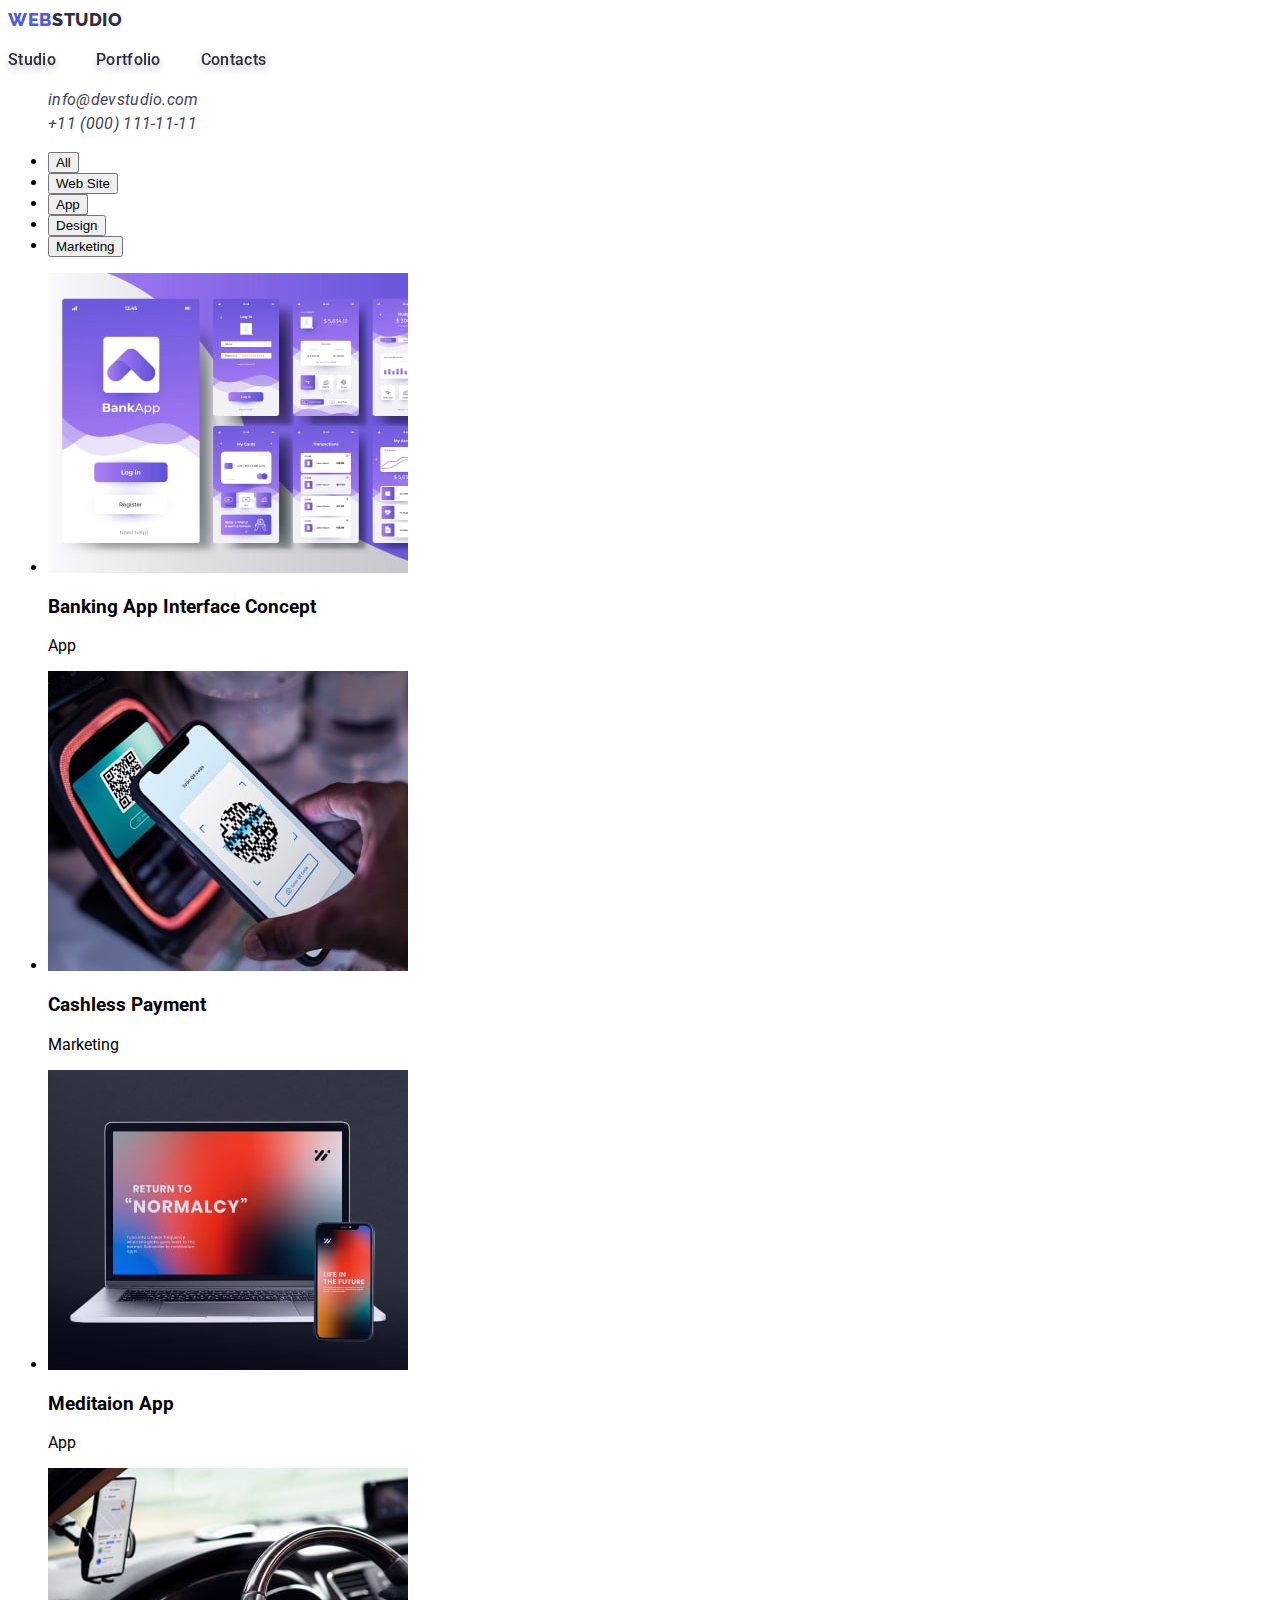
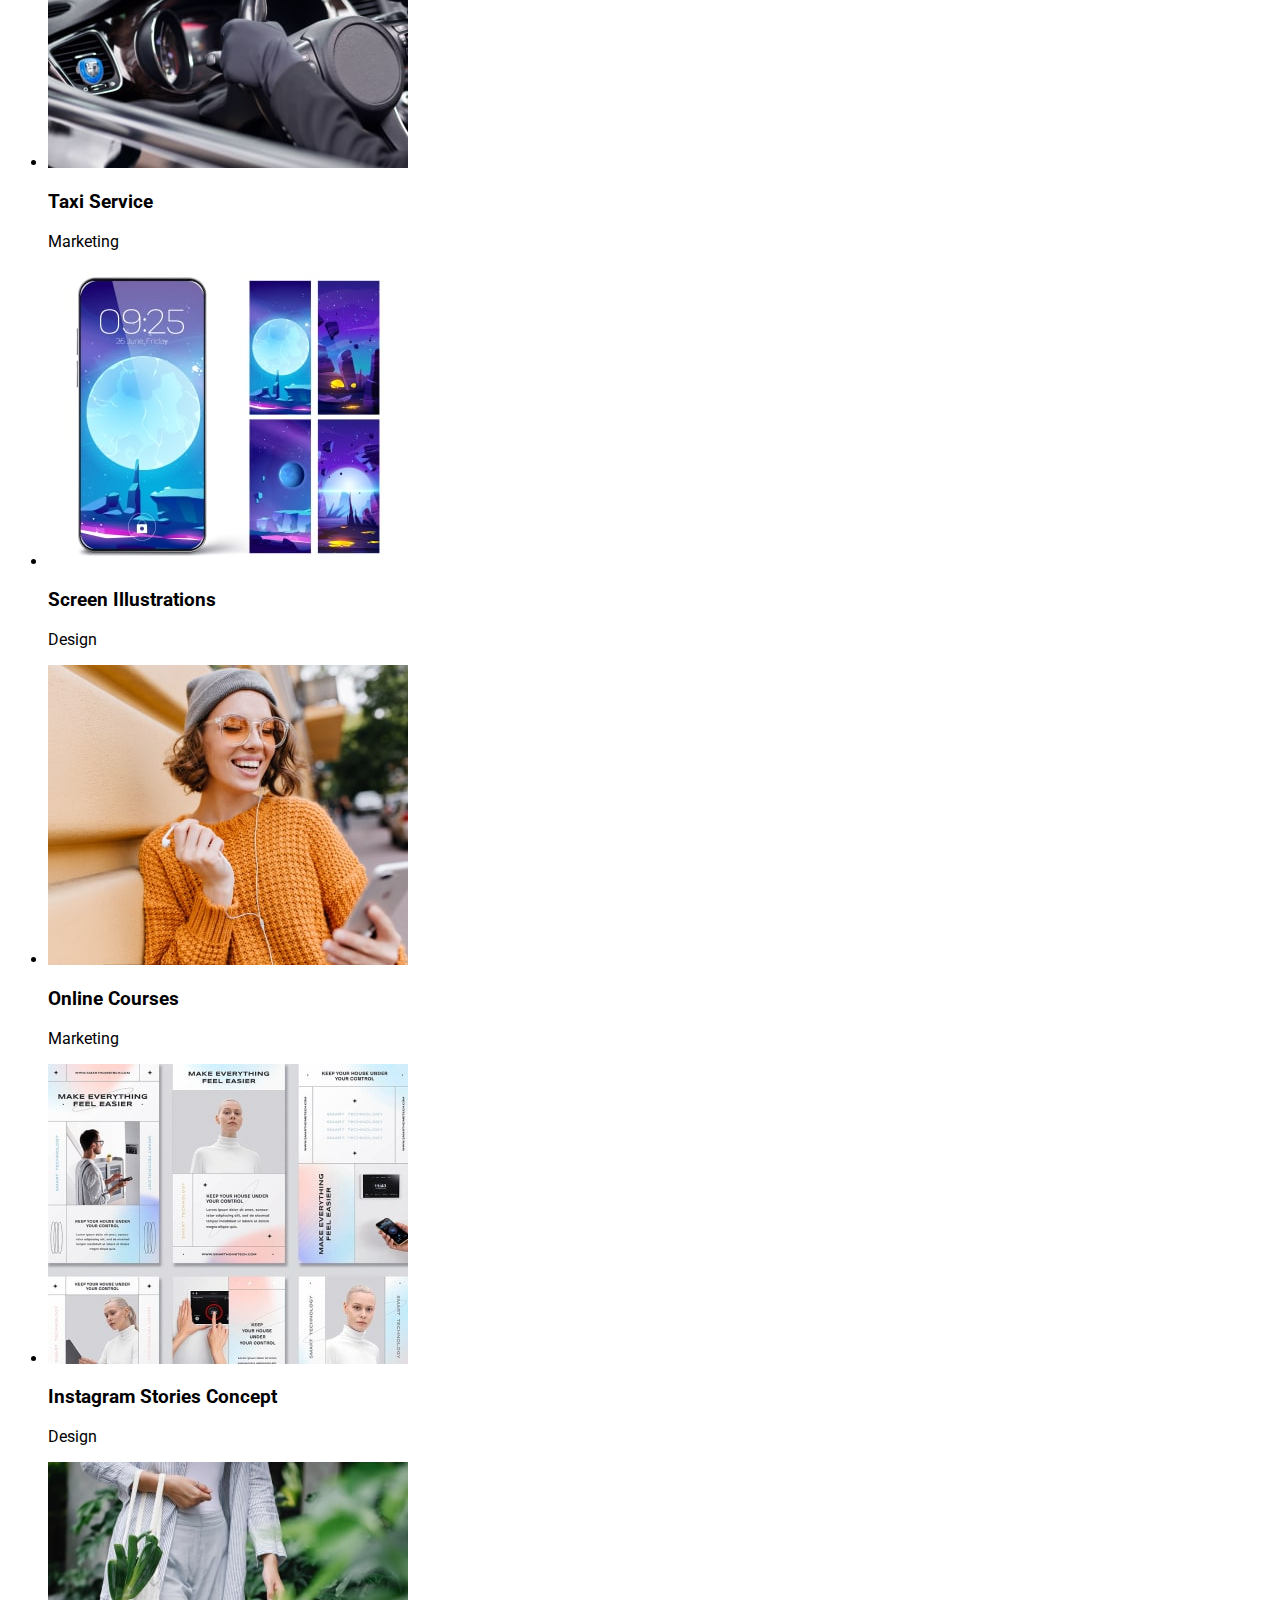
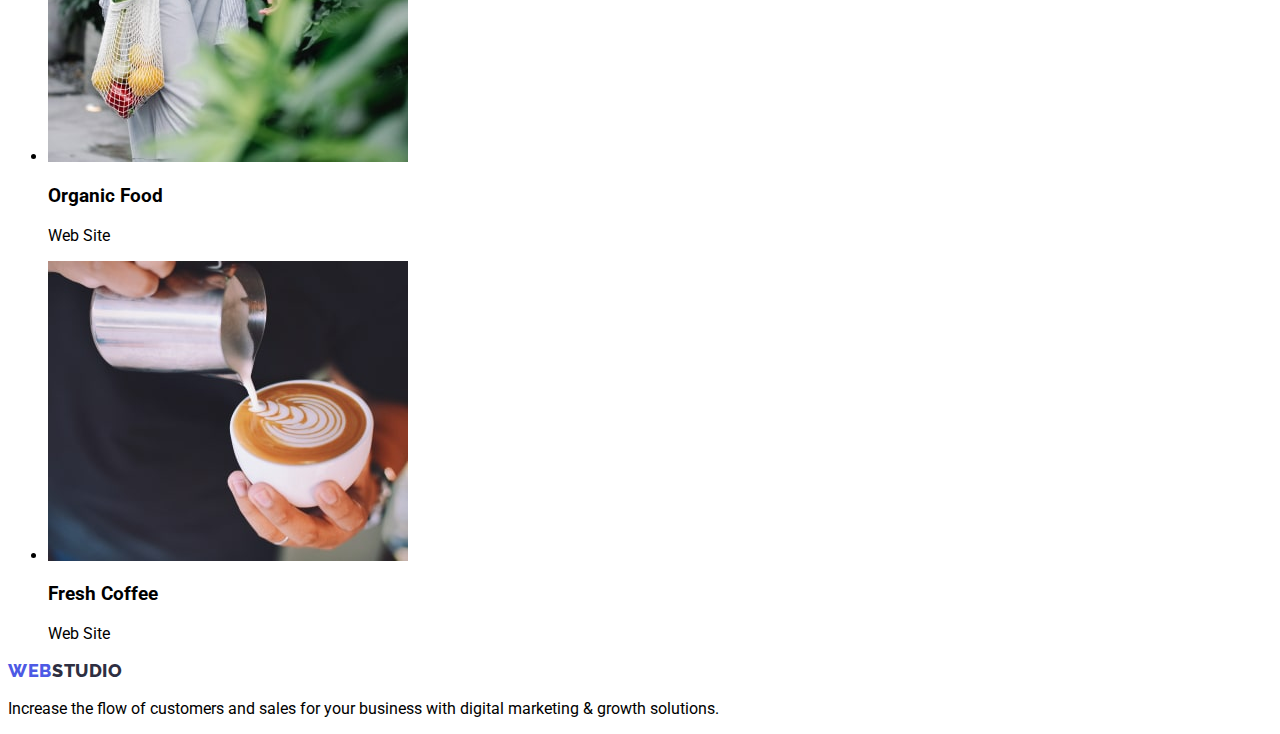
==== portfolio.html @ 5ca9c630 "hw-2" ====
<!DOCTYPE html>
<html lang="en">
  <head>
    <meta charset="UTF-8" />
    <meta http-equiv="X-UA-Compatible" content="IE=edge" />
    <meta name="viewport" content="width=device-width, initial-scale=1.0" />
    <title>Portfolio</title>
    <link rel="stylesheet" href="./styles/styles.css" />
    <link rel="preconnect" href="https://fonts.googleapis.com" />
    <link rel="preconnect" href="https://fonts.gstatic.com" crossorigin />
    <link
      href="https://fonts.googleapis.com/css2?family=Raleway:wght@800&family=Roboto:wght@400;500;700;900&display=swap"
      rel="stylesheet"
    />
  </head>
  <body>
    <header class="header">
      <nav class="header-navigation">
        <a class="header-logo link" href="./index.html">
          <span class="logo-web">Web</span
          ><span class="logo-studio">Studio</span>
        </a>
        <ul class="header-list list">
          <li class="header-item">
            <a class="header-link link" href="./index.html">Studio</a>
          </li>
          <li class="header-item">
            <a class="header-link link" href="./portfolio.html">Portfolio</a>
          </li>
          <li class="header-item">
            <a class="header-link link" href="#">Contacts</a>
          </li>
        </ul>
      </nav>
      <address class="header-address">
        <ul class="header-address-list list">
          <li class="header-address-item">
            <a class="header-mail list link" href="mailto:info@devstudio.com"
              >info@devstudio.com</a
            >
          </li>
          <li class="header-address-item">
            <a class="header-tell list link" href="tel:+110001111111"
              >+11 (000) 111-11-11</a
            >
          </li>
        </ul>
      </address>
    </header>
    <section>
      <ul>
        <li><button type="button">All</button></li>
        <li><button type="button">Web Site</button></li>
        <li><button type="button">App</button></li>
        <li><button type="button">Design</button></li>
        <li><button type="button">Marketing</button></li>
      </ul>
    </section>
    <section>
      <h2 hidden>completed works</h2>
      <ul>
        <li>
          <img
            src="./images/Project_1.jpg"
            alt="Apps pages"
            width="360"
            height="300"
          />
          <h3>Banking App Interface Concept</h3>
          <p>App</p>
        </li>
        <li>
          <img
            src="./images/Project_2.jpg"
            alt="QR-code on a phone"
            width="360"
            height="300"
          />
          <h3>Cashless Payment</h3>
          <p>Marketing</p>
        </li>
        <li>
          <img
            src="./images/Project_3.jpg"
            alt="phone and laptop"
            width="360"
            height="300"
          />
          <h3>Meditaion App</h3>
          <p>App</p>
        </li>
        <li>
          <img
            src="./images/Project_4.jpg"
            alt="car steering wheel"
            width="360"
            height="300"
          />
          <h3>Taxi Service</h3>
          <p>Marketing</p>
        </li>
        <li>
          <img
            src="./images/Project_5.jpg"
            alt="picture of the moon on the phone"
            width="360"
            height="300"
          />
          <h3>Screen Illustrations</h3>
          <p>Design</p>
        </li>
        <li>
          <img
            src="./images/Project_6.jpg"
            alt="girl with headphones"
            width="360"
            height="300"
          />
          <h3>Online Courses</h3>
          <p>Marketing</p>
        </li>
        <li>
          <img
            src="./images/Project_7.jpg"
            alt="descriptions with images of people"
            width="360"
            height="300"
          />
          <h3>Instagram Stories Concept</h3>
          <p>Design</p>
        </li>
        <li>
          <img
            src="./images/Project_8.jpg"
            alt="girl with fruit"
            width="360"
            height="300"
          />
          <h3>Organic Food</h3>
          <p>Web Site</p>
        </li>

        <li>
          <img
            src="./images/Project_9.jpg"
            alt="cup of coffe"
            width="360"
            height="300"
          />
          <h3>Fresh Coffee</h3>
          <p>Web Site</p>
        </li>
      </ul>
    </section>
    <footer class="footer">
      <a class="header-logo link" href="./index.html">
        <span class="logo-web">Web</span><span class="logo-studio">Studio</span>
      </a>
      <p class="footer-text">
        Increase the flow of customers and sales for your business with digital
        marketing & growth solutions.
      </p>
    </footer>
  </body>
</html>
---- styles/styles.css ----
body {
  font-family: "Roboto", sans-serif;
}
.list {
  list-style: none;
}
.link {
  text-decoration: none;
}

/*-------------------------------------HEADER-------------------------*/

.header-logo {
  display: flex;
  flex-direction: row;
  align-items: flex-start;
  padding: 0px;
}

.logo-web {
  width: 44px;
  height: 24px;
  font-family: "Raleway";
  font-weight: 800;
  font-size: 18px;
  line-height: 1.33;
  display: flex;
  align-items: center;
  letter-spacing: 0.03em;
  text-transform: uppercase;
  color: #4d5ae5;
  flex: none;
  order: 0;
}

.logo-studio {
  width: 71px;
  height: 24px;
  font-family: "Raleway";
  font-weight: 800;
  font-size: 18px;
  line-height: 1.33;
  display: flex;
  align-items: center;
  letter-spacing: 0.03em;
  text-transform: uppercase;
  color: #2e2f42;
  flex: none;
  order: 1;
  flex-grow: 0;
}

.header-list {
  display: flex;
  flex-direction: row;
  align-items: flex-start;
  padding: 0px;
  gap: 40px;
  filter: drop-shadow(0px 4px 4px rgba(0, 0, 0, 0.25));
}

.header-link {
  width: 48px;
  height: 24px;
  font-weight: 500;
  font-size: 16px;
  line-height: 1.5;
  letter-spacing: 0.02em;
  color: #2e2f42;
  flex: none;
  order: 0;
  flex-grow: 0;
}

.header-mail {
  font-weight: 400;
  font-size: 16px;
  line-height: 1.5;
  letter-spacing: 0.02em;
  color: #434455;
}

.header-tell {
  font-weight: 400;
  font-size: 16px;
  line-height: 1.5;
  letter-spacing: 0.02em;
  color: #434455;
}
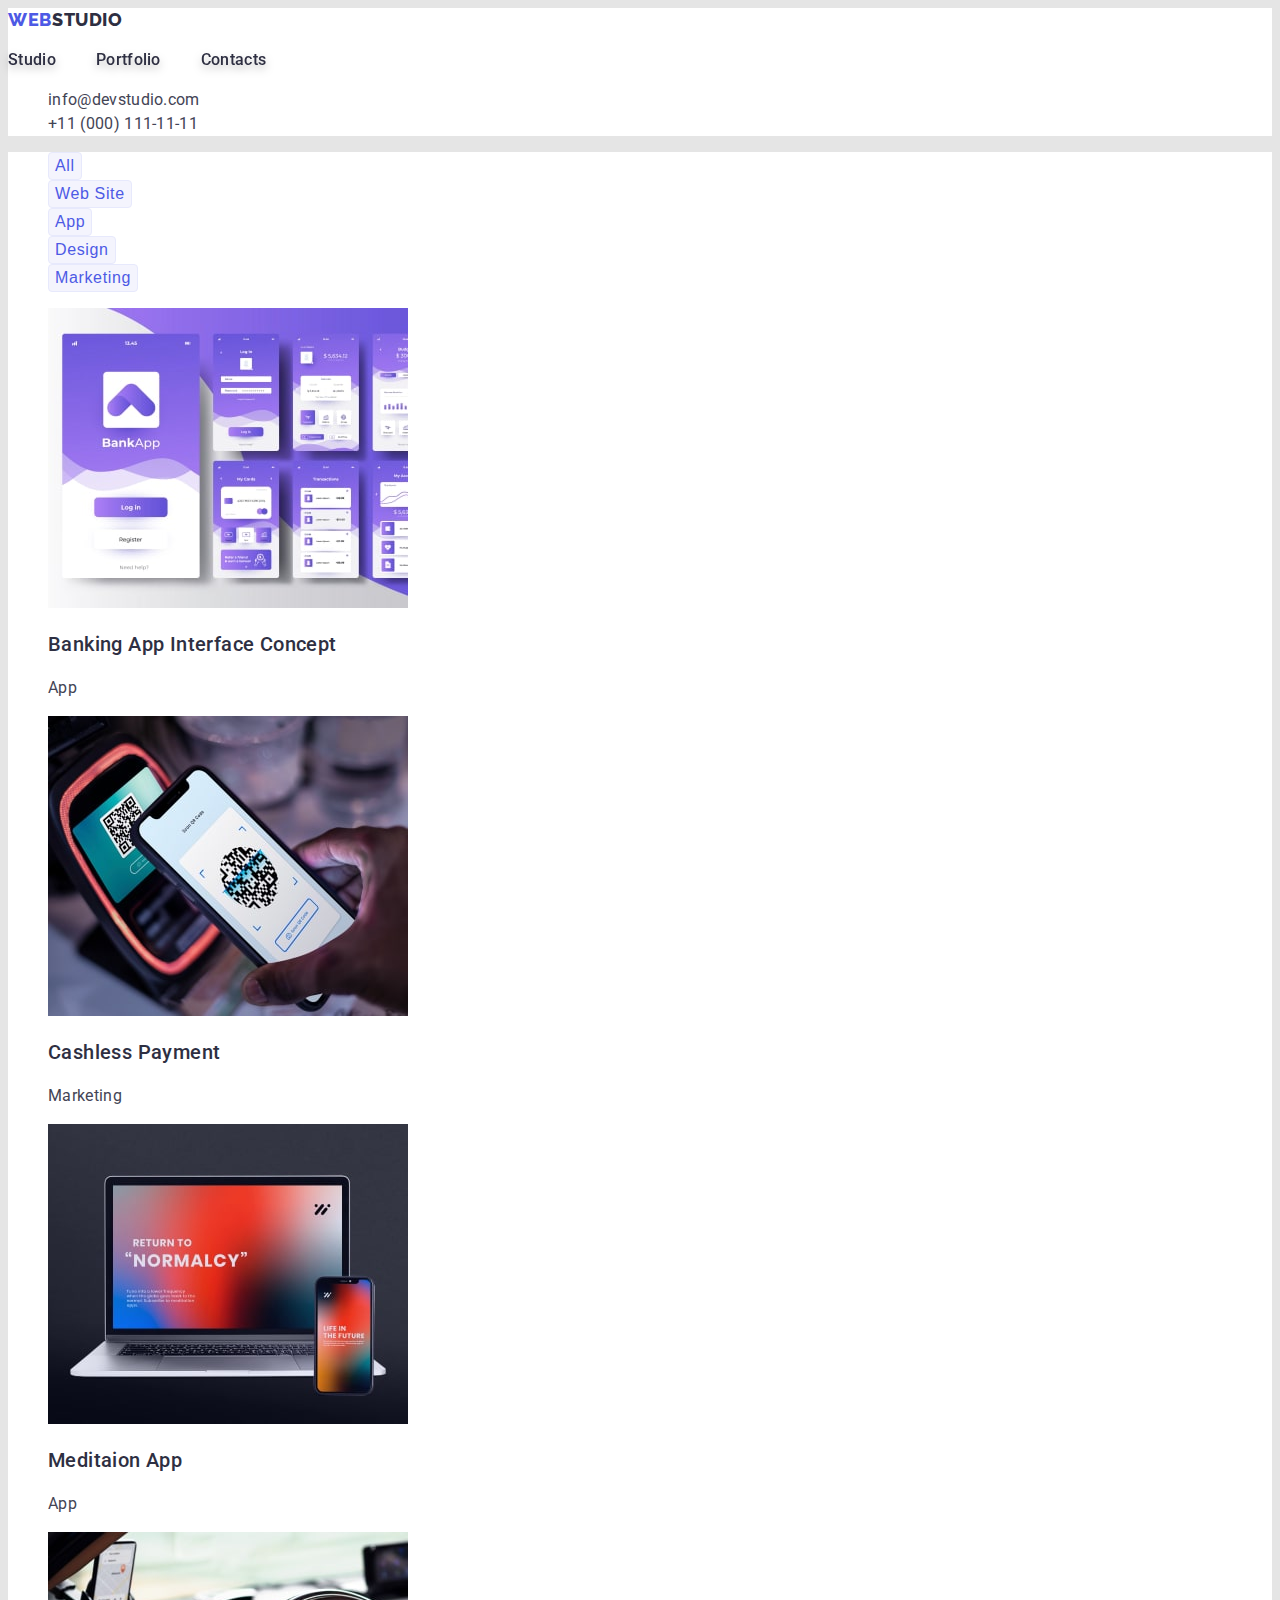
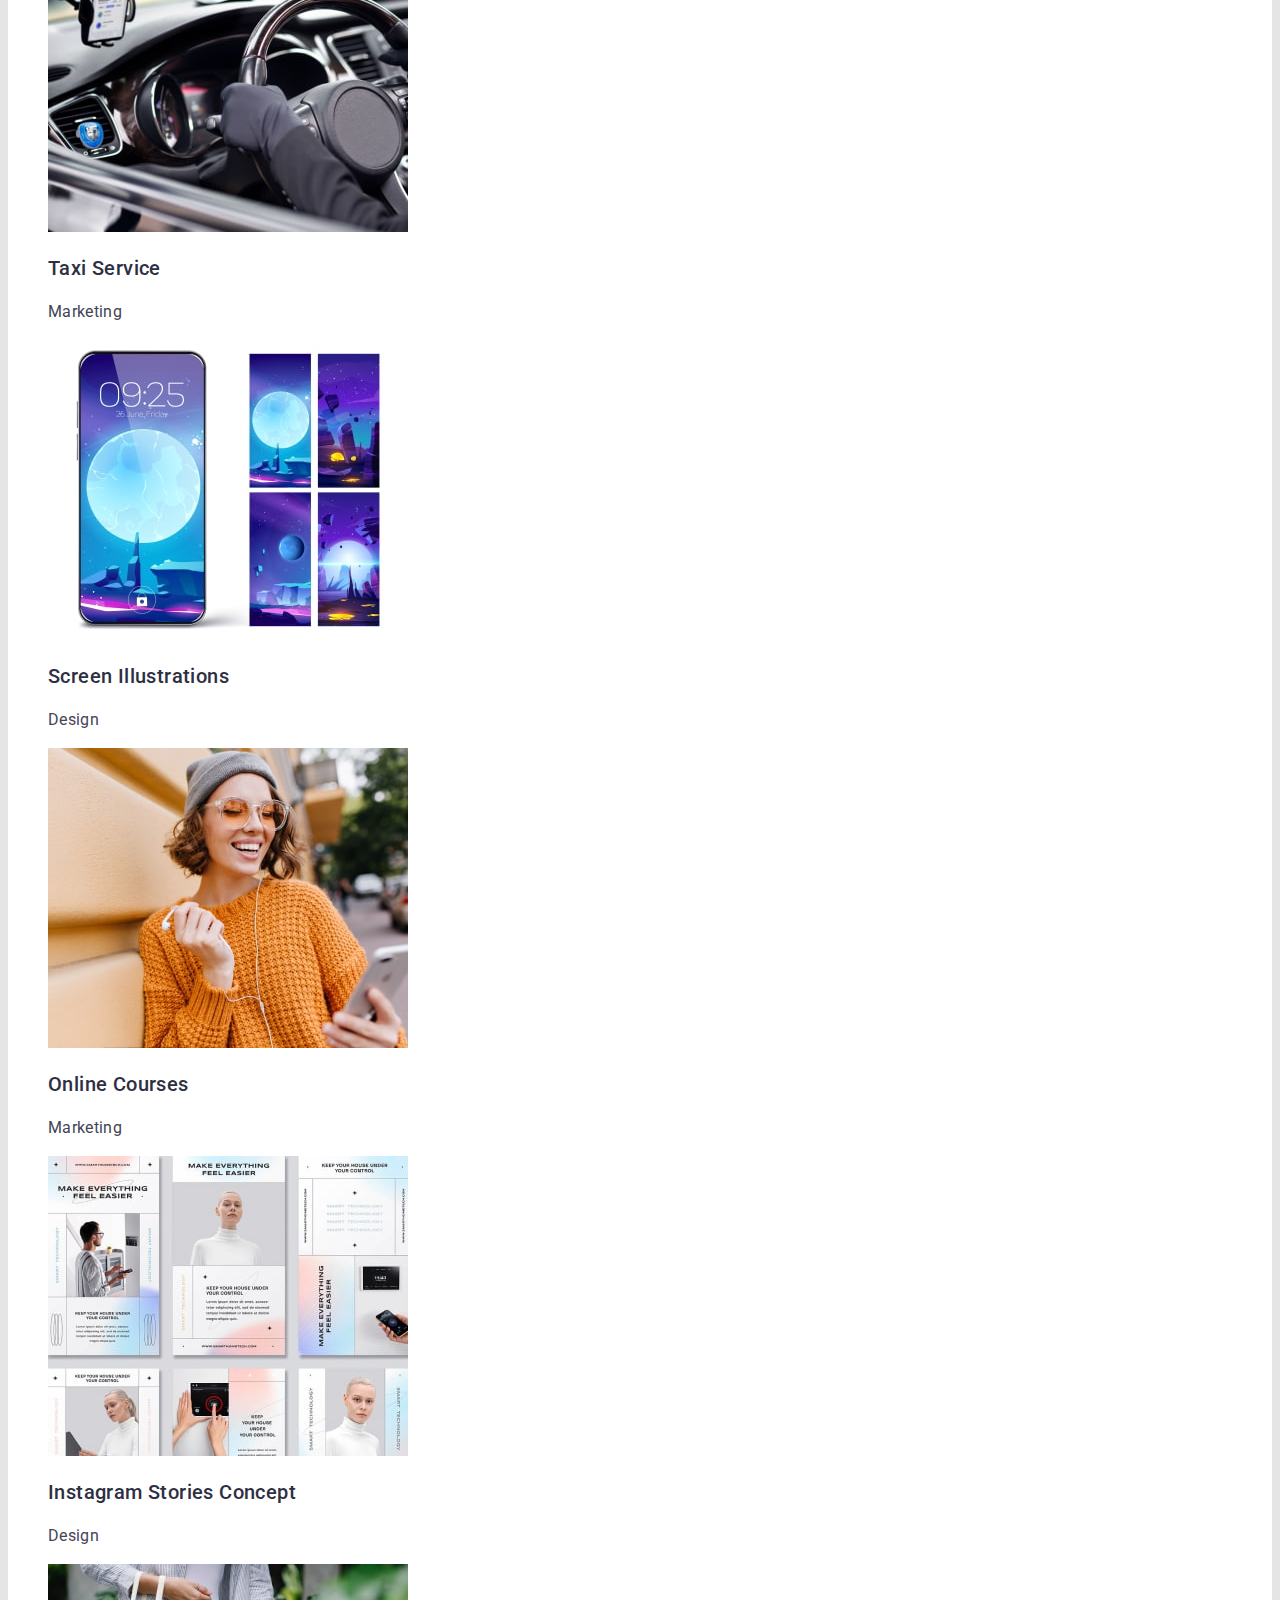
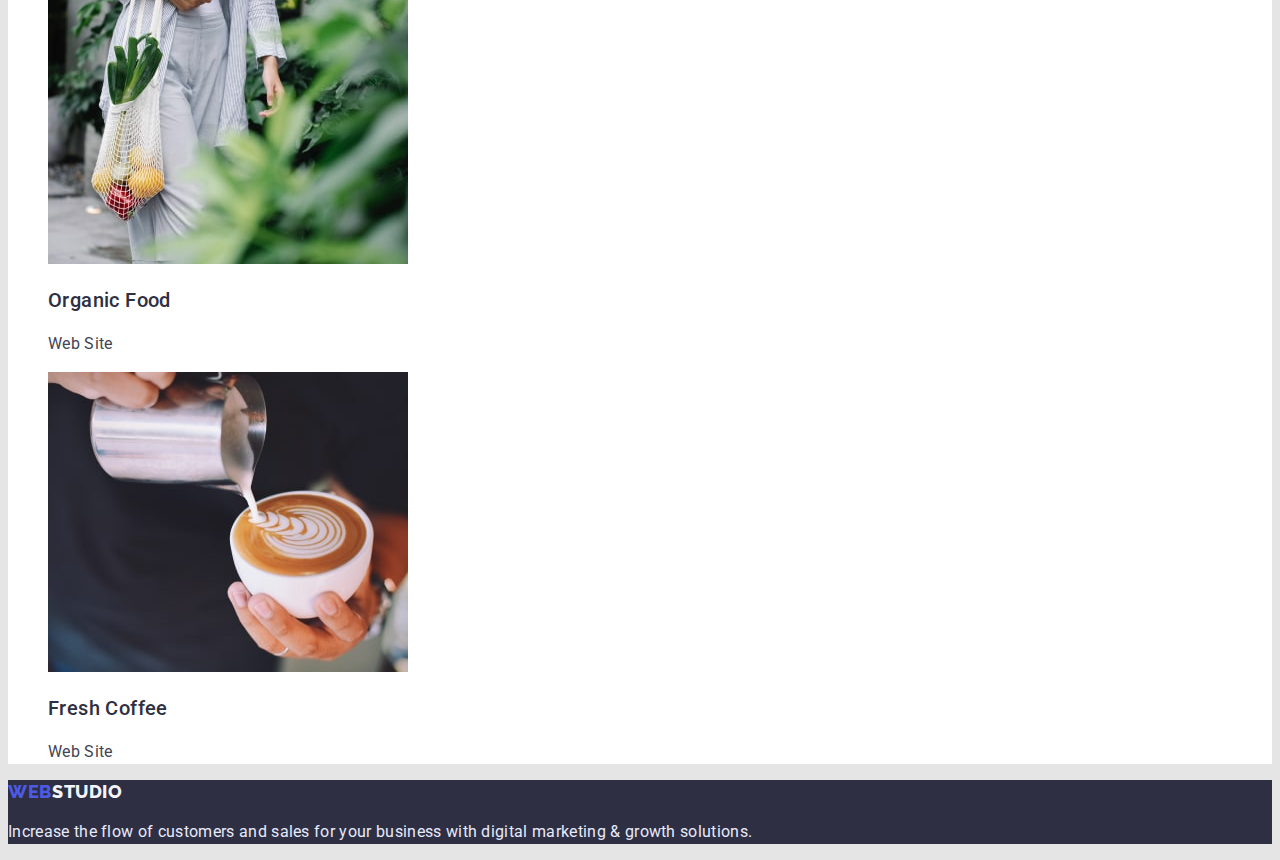
==== commit 9eea566b: "hw2.done" ====
--- a/portfolio.html
+++ b/portfolio.html
@@ -5,7 +5,7 @@
     <meta http-equiv="X-UA-Compatible" content="IE=edge" />
     <meta name="viewport" content="width=device-width, initial-scale=1.0" />
     <title>Portfolio</title>
-    <link rel="stylesheet" href="./styles/styles.css" />
+    <link rel="stylesheet" href="./css/styles.css" />
     <link rel="preconnect" href="https://fonts.googleapis.com" />
     <link rel="preconnect" href="https://fonts.gstatic.com" crossorigin />
     <link
@@ -47,114 +47,127 @@
         </ul>
       </address>
     </header>
-    <section>
-      <ul>
-        <li><button type="button">All</button></li>
-        <li><button type="button">Web Site</button></li>
-        <li><button type="button">App</button></li>
-        <li><button type="button">Design</button></li>
-        <li><button type="button">Marketing</button></li>
-      </ul>
-    </section>
-    <section>
-      <h2 hidden>completed works</h2>
-      <ul>
-        <li>
-          <img
-            src="./images/Project_1.jpg"
-            alt="Apps pages"
-            width="360"
-            height="300"
-          />
-          <h3>Banking App Interface Concept</h3>
-          <p>App</p>
-        </li>
-        <li>
-          <img
-            src="./images/Project_2.jpg"
-            alt="QR-code on a phone"
-            width="360"
-            height="300"
-          />
-          <h3>Cashless Payment</h3>
-          <p>Marketing</p>
-        </li>
-        <li>
-          <img
-            src="./images/Project_3.jpg"
-            alt="phone and laptop"
-            width="360"
-            height="300"
-          />
-          <h3>Meditaion App</h3>
-          <p>App</p>
-        </li>
-        <li>
-          <img
-            src="./images/Project_4.jpg"
-            alt="car steering wheel"
-            width="360"
-            height="300"
-          />
-          <h3>Taxi Service</h3>
-          <p>Marketing</p>
-        </li>
-        <li>
-          <img
-            src="./images/Project_5.jpg"
-            alt="picture of the moon on the phone"
-            width="360"
-            height="300"
-          />
-          <h3>Screen Illustrations</h3>
-          <p>Design</p>
-        </li>
-        <li>
-          <img
-            src="./images/Project_6.jpg"
-            alt="girl with headphones"
-            width="360"
-            height="300"
-          />
-          <h3>Online Courses</h3>
-          <p>Marketing</p>
-        </li>
-        <li>
-          <img
-            src="./images/Project_7.jpg"
-            alt="descriptions with images of people"
-            width="360"
-            height="300"
-          />
-          <h3>Instagram Stories Concept</h3>
-          <p>Design</p>
-        </li>
-        <li>
-          <img
-            src="./images/Project_8.jpg"
-            alt="girl with fruit"
-            width="360"
-            height="300"
-          />
-          <h3>Organic Food</h3>
-          <p>Web Site</p>
-        </li>
-
-        <li>
-          <img
-            src="./images/Project_9.jpg"
-            alt="cup of coffe"
-            width="360"
-            height="300"
-          />
-          <h3>Fresh Coffee</h3>
-          <p>Web Site</p>
-        </li>
-      </ul>
-    </section>
+    <main class="main">
+      <section class="section-btn">
+        <h2 hidden>Guidebook</h2>
+        <ul class="btn-list list">
+          <li class="btn-item">
+            <button class="main-btn" type="button">All</button>
+          </li>
+          <li>
+            <button class="main-btn" type="button">Web Site</button>
+          </li>
+          <li>
+            <button class="main-btn" type="button">App</button>
+          </li>
+          <li>
+            <button class="main-btn" type="button">Design</button>
+          </li>
+          <li>
+            <button class="main-btn" type="button">Marketing</button>
+          </li>
+        </ul>
+      </section>
+      <section class="works">
+        <h2 hidden>completed works</h2>
+        <ul class="works-list list">
+          <li class="works-item">
+            <img
+              src="./images/Project_1.jpg"
+              alt="Apps pages"
+              width="360"
+              height="300"
+            />
+            <h3 class="works-title">Banking App Interface Concept</h3>
+            <p class="works-text">App</p>
+          </li>
+          <li class="works-item">
+            <img
+              src="./images/Project_2.jpg"
+              alt="QR-code on a phone"
+              width="360"
+              height="300"
+            />
+            <h3 class="works-title">Cashless Payment</h3>
+            <p class="works-text">Marketing</p>
+          </li>
+          <li class="works-item">
+            <img
+              src="./images/Project_3.jpg"
+              alt="phone and laptop"
+              width="360"
+              height="300"
+            />
+            <h3 class="works-title">Meditaion App</h3>
+            <p class="works-text">App</p>
+          </li>
+          <li class="works-item">
+            <img
+              src="./images/Project_4.jpg"
+              alt="car steering wheel"
+              width="360"
+              height="300"
+            />
+            <h3 class="works-title">Taxi Service</h3>
+            <p class="works-text">Marketing</p>
+          </li>
+          <li class="works-item">
+            <img
+              src="./images/Project_5.jpg"
+              alt="picture of the moon on the phone"
+              width="360"
+              height="300"
+            />
+            <h3 class="works-title">Screen Illustrations</h3>
+            <p class="works-text">Design</p>
+          </li>
+          <li class="works-item">
+            <img
+              src="./images/Project_6.jpg"
+              alt="girl with headphones"
+              width="360"
+              height="300"
+            />
+            <h3 class="works-title">Online Courses</h3>
+            <p class="works-text">Marketing</p>
+          </li>
+          <li class="works-item">
+            <img
+              src="./images/Project_7.jpg"
+              alt="descriptions with images of people"
+              width="360"
+              height="300"
+            />
+            <h3 class="works-title">Instagram Stories Concept</h3>
+            <p class="works-text">Design</p>
+          </li>
+          <li class="works-item">
+            <img
+              src="./images/Project_8.jpg"
+              alt="girl with fruit"
+              width="360"
+              height="300"
+            />
+            <h3 class="works-title">Organic Food</h3>
+            <p class="works-text">Web Site</p>
+          </li>
+          <li class="works-item">
+            <img
+              src="./images/Project_9.jpg"
+              alt="cup of coffe"
+              width="360"
+              height="300"
+            />
+            <h3 class="works-title">Fresh Coffee</h3>
+            <p class="works-text">Web Site</p>
+          </li>
+        </ul>
+      </section>
+    </main>
     <footer class="footer">
-      <a class="header-logo link" href="./index.html">
-        <span class="logo-web">Web</span><span class="logo-studio">Studio</span>
+      <a class="footer-logo link" href="./index.html">
+        <span class="logo-web">Web</span
+        ><span class="footer-logo-studio">Studio</span>
       </a>
       <p class="footer-text">
         Increase the flow of customers and sales for your business with digital
--- a/css/styles.css
+++ b/css/styles.css
@@ -0,0 +1,344 @@
+body {
+  font-family: "Roboto", sans-serif;
+  background-color: #e5e5e5;
+}
+
+.main {
+  background-color: var(--main-color);
+}
+
+.list {
+  list-style: none;
+}
+.link {
+  text-decoration: none;
+}
+
+:root {
+  --main-color: #fff;
+}
+
+/*-------------------------------------HEADER-------------------------*/
+
+.header {
+  background-color: var(--main-color);
+}
+
+.header-logo {
+  display: flex;
+  flex-direction: row;
+  align-items: flex-start;
+  padding: 0px;
+}
+
+.logo-web {
+  width: 44px;
+  height: 24px;
+  font-family: "Raleway";
+  font-weight: 800;
+  font-size: 18px;
+  line-height: 1.33;
+  display: flex;
+  align-items: center;
+  letter-spacing: 0.03em;
+  text-transform: uppercase;
+  color: #4d5ae5;
+  flex: none;
+  order: 0;
+}
+
+.logo-studio {
+  width: 71px;
+  height: 24px;
+  font-family: "Raleway";
+  font-weight: 800;
+  font-size: 18px;
+  line-height: 1.33;
+  display: flex;
+  align-items: center;
+  letter-spacing: 0.03em;
+  text-transform: uppercase;
+  color: #2e2f42;
+  flex: none;
+  order: 1;
+  flex-grow: 0;
+}
+
+.header-list {
+  display: flex;
+  flex-direction: row;
+  align-items: flex-start;
+  padding: 0px;
+  gap: 40px;
+  filter: drop-shadow(0px 4px 4px rgba(0, 0, 0, 0.25));
+}
+
+.header-link {
+  width: 48px;
+  height: 24px;
+  font-weight: 500;
+  font-size: 16px;
+  line-height: 1.5;
+  letter-spacing: 0.02em;
+  color: #2e2f42;
+  flex: none;
+  order: 0;
+  flex-grow: 0;
+}
+.header-link:hover,
+.header-link:focus {
+  color: #404bbf;
+}
+
+.header-mail {
+  font-size: 16px;
+  line-height: 1.5;
+  letter-spacing: 0.02em;
+  color: #434455;
+  font-style: normal;
+}
+
+.header-mail:hover,
+.header-mail:focus {
+  color: #404bbf;
+}
+
+.header-tell {
+  font-size: 16px;
+  line-height: 1.5;
+  letter-spacing: 0.02em;
+  color: #434455;
+  font-style: normal;
+}
+
+/*-------------------------------------HERO-------------------------*/
+
+.hero {
+  background-color: #2e2f42;
+}
+.hero-title {
+  font-weight: 700;
+  font-size: 56px;
+  line-height: 1.07;
+  text-align: center;
+  letter-spacing: 0.02em;
+  color: #ffffff;
+}
+.hero-btn-item {
+  display: flex;
+  flex-direction: row;
+  align-items: flex-start;
+  padding: 16px 32px;
+  gap: 10px;
+  background: #4d5ae5;
+  box-shadow: 0px 4px 4px rgba(0, 0, 0, 0.15);
+  border-radius: 4px;
+  font-family: "Roboto";
+  font-weight: 500;
+  font-size: 16px;
+  line-height: 1.5;
+  display: flex;
+  align-items: center;
+  letter-spacing: 0.04em;
+  color: #ffffff;
+  cursor: pointer;
+}
+
+.hero-btn-item:hover,
+.hero-btn-item:focus {
+  background-color: #404bbf;
+}
+
+/*-------------------------------------MAIN-WORK-------------------------*/
+
+.main-section-work {
+}
+.work-list {
+}
+.work-item {
+}
+.work-title {
+  font-weight: 500;
+  font-size: 20px;
+  line-height: 1.2;
+  letter-spacing: 0.02em;
+  color: #2e2f42;
+  flex: none;
+  order: 0;
+  flex-grow: 0;
+}
+.work-text {
+  font-size: 16px;
+  line-height: 1.5;
+  letter-spacing: 0.02em;
+  color: #434455;
+  flex: none;
+  order: 1;
+  flex-grow: 0;
+}
+
+/*-------------------------------------MAIN-DOING-------------------------*/
+
+.main-section-doing {
+}
+.doing-title {
+  font-weight: 700;
+  font-size: 36px;
+  line-height: 1.1;
+  text-align: center;
+  letter-spacing: 0.02em;
+  text-transform: capitalize;
+  color: #2e2f42;
+}
+.doing-list {
+}
+.doing-item {
+}
+
+/*-------------------------------------MAIN-TEAM-------------------------*/
+
+.main-section-team {
+  background-color: #f4f4fd;
+}
+.team-title {
+  font-weight: 700;
+  font-size: 36px;
+  line-height: 1.1;
+  text-align: center;
+  letter-spacing: 0.02em;
+  text-transform: capitalize;
+  color: #2e2f42;
+}
+.team-list {
+}
+.team-item {
+  display: flex;
+  flex-direction: column;
+  padding: 0px 0px 32px;
+  gap: 32px;
+  background: var(--main-color);
+  box-shadow: 0px 1px 6px rgba(46, 47, 66, 0.08),
+    0px 1px 1px rgba(46, 47, 66, 0.16), 0px 2px 1px rgba(46, 47, 66, 0.08);
+  border-radius: 0px 0px 4px 4px;
+}
+.item-title {
+  width: 144px;
+  height: 24px;
+  font-weight: 500;
+  font-size: 20px;
+  line-height: 1.2;
+  letter-spacing: 0.02em;
+  color: #2e2f42;
+  flex: none;
+  order: 0;
+  flex-grow: 0;
+}
+.item-text {
+  width: 144px;
+  height: 24px;
+  font-size: 16px;
+  line-height: 1.5;
+  letter-spacing: 0.02em;
+  color: #434455;
+  flex: none;
+  order: 1;
+  flex-grow: 0;
+}
+
+/*-------------------------------------FILE-PORTFOLIO-------------------------*/
+/*-------------------------------------SECTION-BTN-------------------------*/
+
+.main-btn {
+  box-sizing: border-box;
+  display: flex;
+  flex-direction: row;
+  background: #f4f4fd;
+  border: 1px solid #e7e9fc;
+  border-radius: 4px;
+  flex: none;
+  order: 1;
+  flex-grow: 0;
+  font-weight: 500;
+  font-size: 16px;
+  line-height: 1.5;
+  display: flex;
+  align-items: center;
+  text-align: center;
+  letter-spacing: 0.04em;
+  color: #4d5ae5;
+  flex: none;
+  order: 0;
+  flex-grow: 0;
+  cursor: pointer;
+}
+
+.main-btn:hover,
+.main-btn:focus {
+  color: #fff;
+  background-color: #404bbf;
+}
+
+/*-------------------------------------WORKS-------------------------*/
+
+.works {
+}
+.works-list {
+}
+.works-item {
+}
+.works-title {
+  font-weight: 500;
+  font-size: 20px;
+  line-height: 1.2;
+  letter-spacing: 0.02em;
+  color: #2e2f42;
+  flex: none;
+  order: 0;
+  flex-grow: 0;
+}
+.works-text {
+  font-size: 16px;
+  line-height: 1.5;
+  letter-spacing: 0.02em;
+  color: #434455;
+  flex: none;
+  order: 1;
+  flex-grow: 0;
+}
+
+/*-------------------------------------FOOTER-------------------------*/
+
+.footer {
+  background-color: #2e2f42;
+}
+
+.footer-logo {
+  display: flex;
+  flex-direction: row;
+  align-items: flex-start;
+  padding: 0px;
+}
+
+.footer-logo-studio {
+  width: 71px;
+  height: 24px;
+  font-family: "Raleway";
+  font-weight: 800;
+  font-size: 18px;
+  line-height: 1.33;
+  display: flex;
+  align-items: center;
+  letter-spacing: 0.03em;
+  text-transform: uppercase;
+  color: #f4f4fd;
+  flex: none;
+  order: 1;
+  flex-grow: 0;
+}
+
+.footer-text {
+  font-size: 16px;
+  line-height: 24px;
+  letter-spacing: 0.02em;
+  color: #e7e9fc;
+}
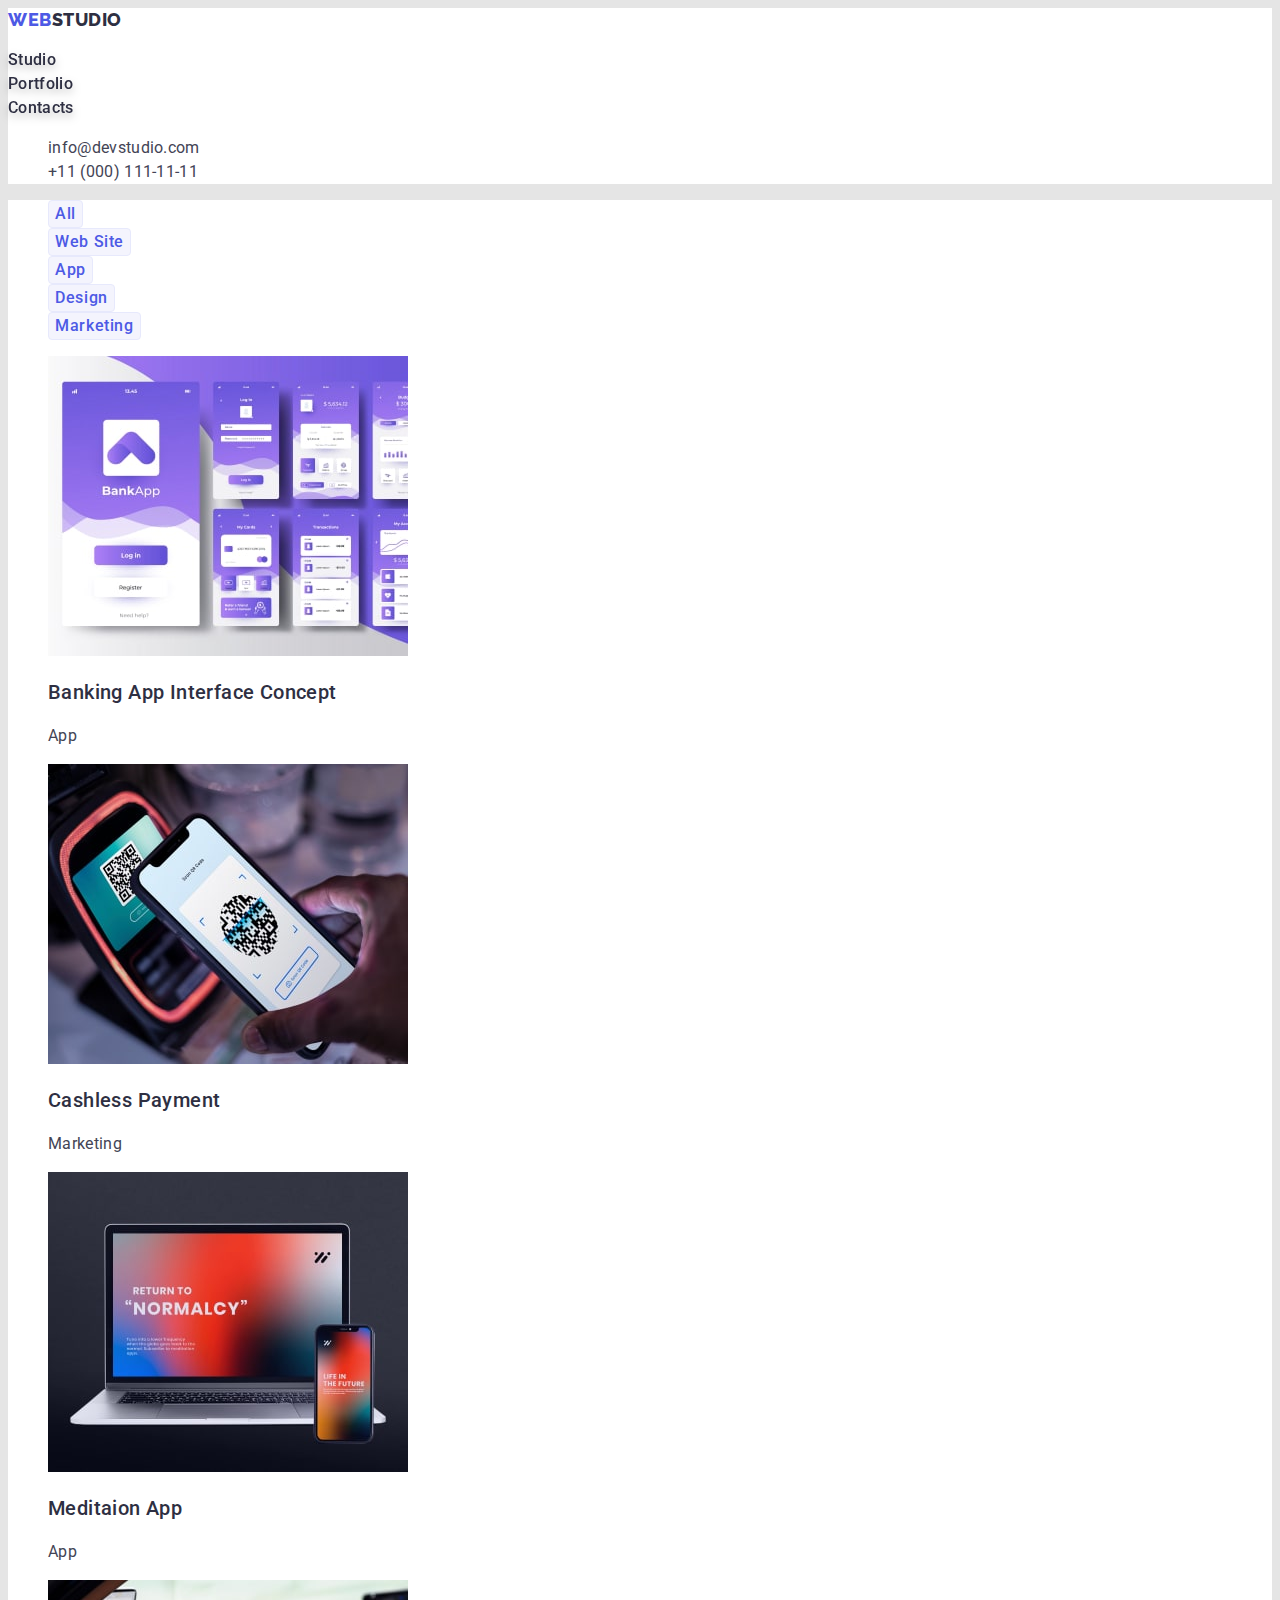
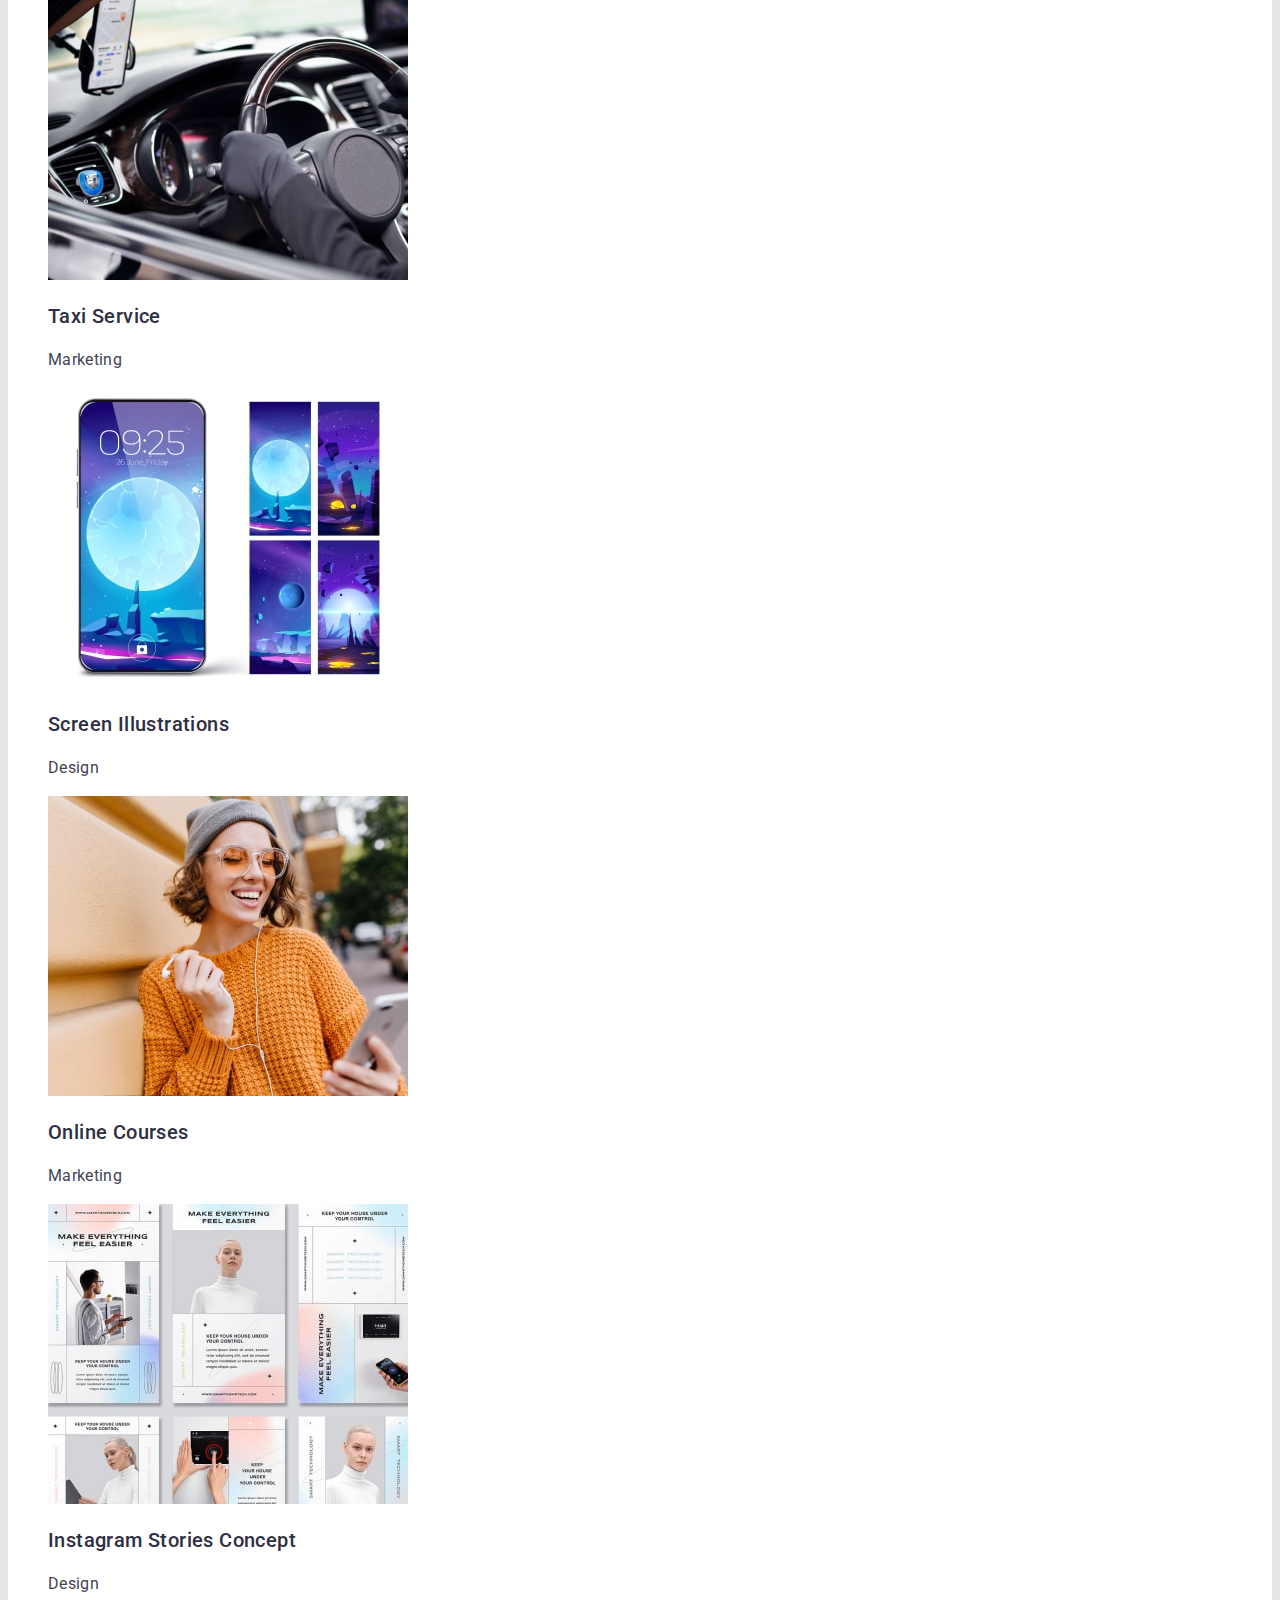
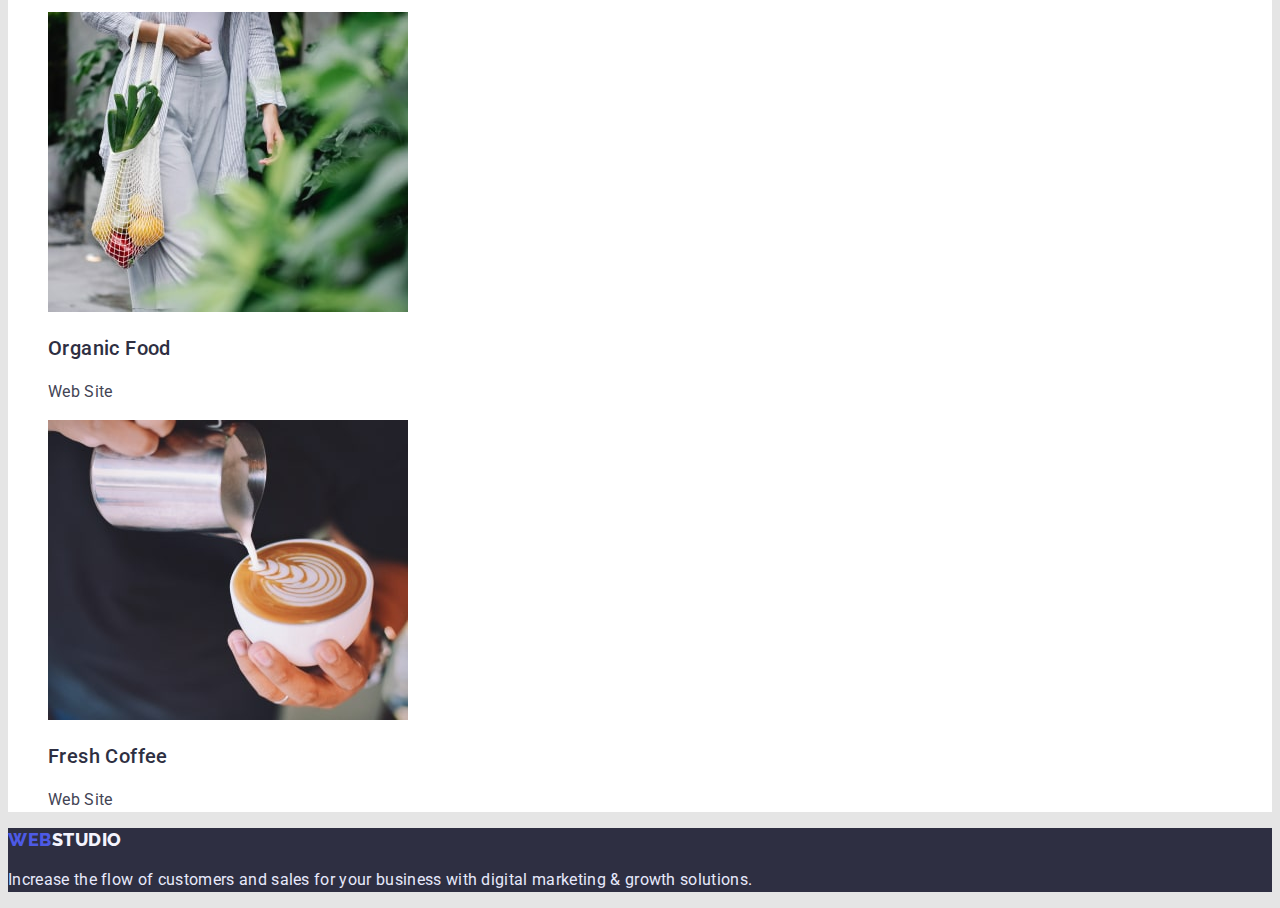
==== commit 65268b28: "finalization" ====
--- a/portfolio.html
+++ b/portfolio.html
@@ -48,7 +48,7 @@
       </address>
     </header>
     <main class="main">
-      <section class="section-btn">
+      <section class="main-section">
         <h2 hidden>Guidebook</h2>
         <ul class="btn-list list">
           <li class="btn-item">
@@ -67,9 +67,6 @@
             <button class="main-btn" type="button">Marketing</button>
           </li>
         </ul>
-      </section>
-      <section class="works">
-        <h2 hidden>completed works</h2>
         <ul class="works-list list">
           <li class="works-item">
             <img
--- a/css/styles.css
+++ b/css/styles.css
@@ -17,6 +17,13 @@
 :root {
   --main-color: #fff;
 }
+:root {
+  --main-text-color: #2e2f42;
+}
+
+:root {
+  --secondary-text: #434455;
+}
 
 /*-------------------------------------HEADER-------------------------*/
 
@@ -32,8 +39,6 @@
 }
 
 .logo-web {
-  width: 44px;
-  height: 24px;
   font-family: "Raleway";
   font-weight: 800;
   font-size: 18px;
@@ -48,8 +53,6 @@
 }
 
 .logo-studio {
-  width: 71px;
-  height: 24px;
   font-family: "Raleway";
   font-weight: 800;
   font-size: 18px;
@@ -58,29 +61,26 @@
   align-items: center;
   letter-spacing: 0.03em;
   text-transform: uppercase;
-  color: #2e2f42;
+  color: var(--main-text-color);
   flex: none;
   order: 1;
   flex-grow: 0;
 }
 
 .header-list {
-  display: flex;
-  flex-direction: row;
-  align-items: flex-start;
+  padding: 0px;
+  gap: 40px;
   padding: 0px;
   gap: 40px;
   filter: drop-shadow(0px 4px 4px rgba(0, 0, 0, 0.25));
 }
 
 .header-link {
-  width: 48px;
-  height: 24px;
-  font-weight: 500;
-  font-size: 16px;
-  line-height: 1.5;
-  letter-spacing: 0.02em;
-  color: #2e2f42;
+  font-weight: 500;
+  font-size: 16px;
+  line-height: 1.5;
+  letter-spacing: 0.02em;
+  color: var(--main-text-color);
   flex: none;
   order: 0;
   flex-grow: 0;
@@ -94,7 +94,7 @@
   font-size: 16px;
   line-height: 1.5;
   letter-spacing: 0.02em;
-  color: #434455;
+  color: var(--secondary-text);
   font-style: normal;
 }
 
@@ -107,22 +107,21 @@
   font-size: 16px;
   line-height: 1.5;
   letter-spacing: 0.02em;
-  color: #434455;
+  color: var(--secondary-text);
   font-style: normal;
 }
 
 /*-------------------------------------HERO-------------------------*/
 
 .hero {
-  background-color: #2e2f42;
+  background-color: var(--main-text-color);
 }
 .hero-title {
   font-weight: 700;
   font-size: 56px;
   line-height: 1.07;
-  text-align: center;
-  letter-spacing: 0.02em;
-  color: #ffffff;
+  letter-spacing: 0.02em;
+  color: var(--main-color);
 }
 .hero-btn-item {
   display: flex;
@@ -140,7 +139,7 @@
   display: flex;
   align-items: center;
   letter-spacing: 0.04em;
-  color: #ffffff;
+  color: var(--main-color);
   cursor: pointer;
 }
 
@@ -162,7 +161,7 @@
   font-size: 20px;
   line-height: 1.2;
   letter-spacing: 0.02em;
-  color: #2e2f42;
+  color: var(--main-text-color);
   flex: none;
   order: 0;
   flex-grow: 0;
@@ -171,7 +170,7 @@
   font-size: 16px;
   line-height: 1.5;
   letter-spacing: 0.02em;
-  color: #434455;
+  color: var(--secondary-text);
   flex: none;
   order: 1;
   flex-grow: 0;
@@ -188,7 +187,7 @@
   text-align: center;
   letter-spacing: 0.02em;
   text-transform: capitalize;
-  color: #2e2f42;
+  color: var(--main-text-color);
 }
 .doing-list {
 }
@@ -207,7 +206,7 @@
   text-align: center;
   letter-spacing: 0.02em;
   text-transform: capitalize;
-  color: #2e2f42;
+  color: var(--main-text-color);
 }
 .team-list {
 }
@@ -228,7 +227,7 @@
   font-size: 20px;
   line-height: 1.2;
   letter-spacing: 0.02em;
-  color: #2e2f42;
+  color: var(--main-text-color);
   flex: none;
   order: 0;
   flex-grow: 0;
@@ -239,7 +238,7 @@
   font-size: 16px;
   line-height: 1.5;
   letter-spacing: 0.02em;
-  color: #434455;
+  color: var(--secondary-text);
   flex: none;
   order: 1;
   flex-grow: 0;
@@ -249,6 +248,7 @@
 /*-------------------------------------SECTION-BTN-------------------------*/
 
 .main-btn {
+  font-family: "Roboto";
   box-sizing: border-box;
   display: flex;
   flex-direction: row;
@@ -291,7 +291,7 @@
   font-size: 20px;
   line-height: 1.2;
   letter-spacing: 0.02em;
-  color: #2e2f42;
+  color: var(--main-text-color);
   flex: none;
   order: 0;
   flex-grow: 0;
@@ -300,7 +300,7 @@
   font-size: 16px;
   line-height: 1.5;
   letter-spacing: 0.02em;
-  color: #434455;
+  color: var(--secondary-text);
   flex: none;
   order: 1;
   flex-grow: 0;
@@ -309,7 +309,7 @@
 /*-------------------------------------FOOTER-------------------------*/
 
 .footer {
-  background-color: #2e2f42;
+  background-color: var(--main-text-color);
 }
 
 .footer-logo {
